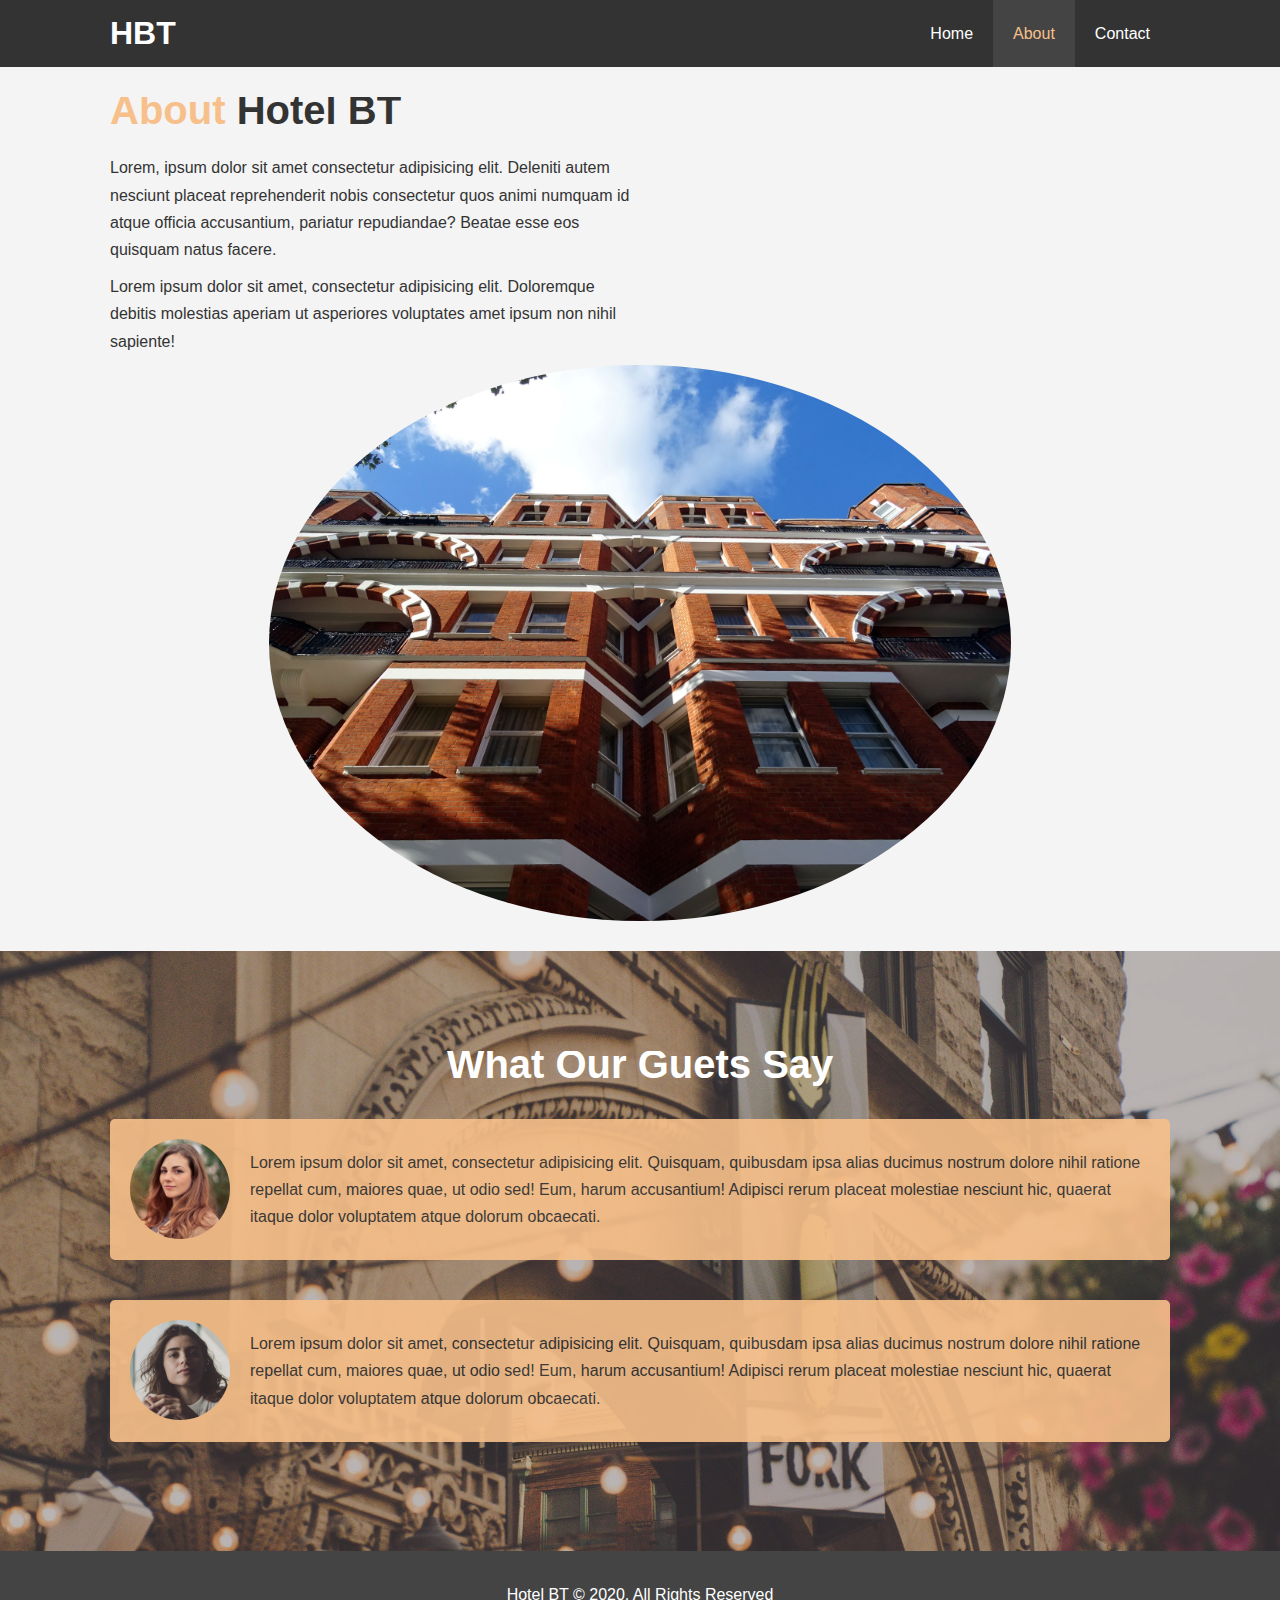
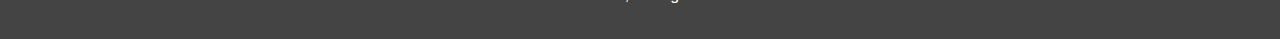
==== about.html @ 3f9f2483 "About Page and Testimonials" ====
<!DOCTYPE html>
<html lang="en">

<head>
    <meta charset="UTF-8">
    <meta name="viewport" content="width=device-width, initial-scale=1.0">
    <meta name="description" content="Welcome to the most extraordinary hotel in Jalandhar Punjab">
    <meta name="keywords" content="hotel, jalandhar, jalandhar hotel, punjabi hotel">
    <link rel="stylesheet" href="css/style.css">
    <title>Hotel BT | About</title>
</head>

<body>
    <header>
        <nav id="navbar">
            <div class="container">
                <h1 class="logo"> <a href="index.html">HBT</a></h1>
                <ul>
                    <li><a href="index.html">Home</a></li>
                    <li><a class="current" href="about.html">About</a></li>
                    <li><a href="contact.html">Contact</a></li>
                </ul>
            </div>
        </nav>
    </header>

    <section id="about-info" class="bg-light py-3">
        <div class="container">
            <div class="info-left">
                <h1 class="l-heading"><span class="text-primary">About</span> Hotel BT</h1>
                <p>Lorem, ipsum dolor sit amet consectetur adipisicing elit. Deleniti autem nesciunt placeat
                    reprehenderit nobis consectetur quos animi numquam id atque officia accusantium, pariatur
                    repudiandae? Beatae esse eos quisquam natus facere.</p>
                <p>Lorem ipsum dolor sit amet, consectetur adipisicing elit. Doloremque debitis molestias aperiam ut
                    asperiores voluptates amet ipsum non nihil sapiente!</p>
            </div>
            <div class="info-right">
                <img src="./img/photo-2.jpg" alt="hotel">
            </div>
        </div>
    </section>

    <div class="clr"></div>

    <section id="testimonials" class="py-3">
        <div class="container">
            <h2 class="l-heading"> What Our Guets Say</h2>
            <div class="testimonial bg-primary">
                <img src="./img/person-1.jpg" alt="Samantha">
                <p>Lorem ipsum dolor sit amet, consectetur adipisicing elit. Quisquam, quibusdam ipsa alias ducimus
                    nostrum dolore nihil ratione repellat cum, maiores quae, ut odio sed! Eum, harum accusantium!
                    Adipisci rerum placeat molestiae nesciunt hic, quaerat itaque dolor voluptatem atque dolorum
                    obcaecati.</p>

            </div>
            <div class="testimonial bg-primary">
                <img src="./img/person-2.jpg" alt="Jen">
                <p>Lorem ipsum dolor sit amet, consectetur adipisicing elit. Quisquam, quibusdam ipsa alias ducimus
                    nostrum dolore nihil ratione repellat cum, maiores quae, ut odio sed! Eum, harum accusantium!
                    Adipisci rerum placeat molestiae nesciunt hic, quaerat itaque dolor voluptatem atque dolorum
                    obcaecati.</p>
            </div>
        </div>

    </section>
    <footer id="main-footer">
        <p>Hotel BT &copy; 2020, All Rights Reserved</p>
    </footer>


</body>

</html>
---- css/style.css ----
/* Reset */

* {
    margin: 0;
    padding: 0;
    box-sizing: border-box;
}

/* Main Styling */

html, body {
    font-family: 'Segoe UI', Tahoma, Geneva, Verdana, sans-serif;
    line-height: 1.7em;
}

a {
    color: #333;
    text-decoration: none;
}

h1, h2, h3 {
    padding-bottom: 20px;
}

p {
    margin: 10px 0;
}

/* Utility Class */

/* It is universal class which is common through out the webpage */

.container {
    margin: auto;
    max-width: 1100px;
    overflow: auto;
    padding: 0 20px;
}

.text-primary {
    color: #f7c08A;
}

.lead {
    font-size: 20px;
}

.btn {
    display: inline;
    font-size: 18px;
    color: white;
    background: #333;
    padding: 13px 20px;
    border: none;
    cursor: pointer;
}

.btn:hover {
    background: #f7c08A;
    color: #333;
}

.btn-light {
    background: #f4f4f4;
    color: #333;
}

.bg-dark {
    background: #333;
    color: white;
}

.bg-light {
    background: #f4f4f4;
    color: #333;
}

.bg-primary {
    background: #f7c08A;
    color: #333;
}

.clr {
    clear: both;
}

.l-heading {
    font-size: 40px;
}

/* Padding */

.py-1 {
    padding: 10px 0px;
}

.py-2 {
    padding: 20px 0px;
}

.py-3 {
    padding: 30px 0px;
}

/* NavBar */

#navbar {
    background: #333;
    color: white;
    overflow: auto;
}

#navbar a {
    color: white;
}

#navbar h1 {
    float: left;
    padding-top: 20px;
}

#navbar ul {
    list-style-type: none;
    float: right;
}

#navbar ul li {
    float: left;
}

#navbar ul li a {
    display: block;
    padding: 20px;
    text-align: center;
}

#navbar ul li a:hover, #navbar ul li a.current {
    background: #444;
    color: #f7c08A;
}

/* Showcase */

#showcase {
    background: url("../img/showcase.jpg") no-repeat center center/cover;
    height: 600px;
}

#showcase .showcase-content {
    color: white;
    text-align: center;
    padding-top: 170px;
}

#showcase .showcase-content h1 {
    font-size: 60px;
    line-height: 1.2em;
}

#showcase .showcase-content p {
    padding: 20px;
    line-height: 1.7em;
}

/* Home Info */

#home-info {
    height: 400px;
}

#home-info .info-img {
    float: left;
    width: 50%;
    background: url("../img/person-1.jpg") no-repeat;
    min-height: 100%;
}

#home-info .info-content {
    float: right;
    width: 50%;
    height: 100;
    text-align: center;
    padding: 50px 30px;
    overflow: hidden;
}

#home-info .info-content p {
    padding-bottom: 30px;
}

/* Features */

.box {
    float: left;
    width: 33%;
    padding: 50px;
    text-align: center;
}

.box i {
    margin-bottom: 10px;
}

/* About Info */

#about-info .info-right {
    float: right;
    width: 50;
    min-height: 100%;
}

#about-info .info-right img {
    display: block;
    margin: auto;
    width: 70%;
    border-radius: 50%;
}

#about-info .info-left {
    float: left;
    width: 50%;
    min-height: 100%;
}

/* Testimonials */

#testimonials {
    height: 600px;
    background: url("../img/test-bg.jpg") no-repeat center center/cover;
    padding-top: 100px;
}

#testimonials h2 {
    color: white;
    text-align: center;
    padding-bottom: 40px;
}

#testimonials .testimonial {
    padding: 20px;
    margin-bottom: 40px;
    border-radius: 5px;
    opacity: 0.9;
}

#testimonials .testimonial img {
    width: 100px;
    float: left;
    margin-right: 20px;
    border-radius: 50%;
}

/* Footer */

#main-footer {
    text-align: center;
    background: #444;
    color: white;
    padding: 20px;
}
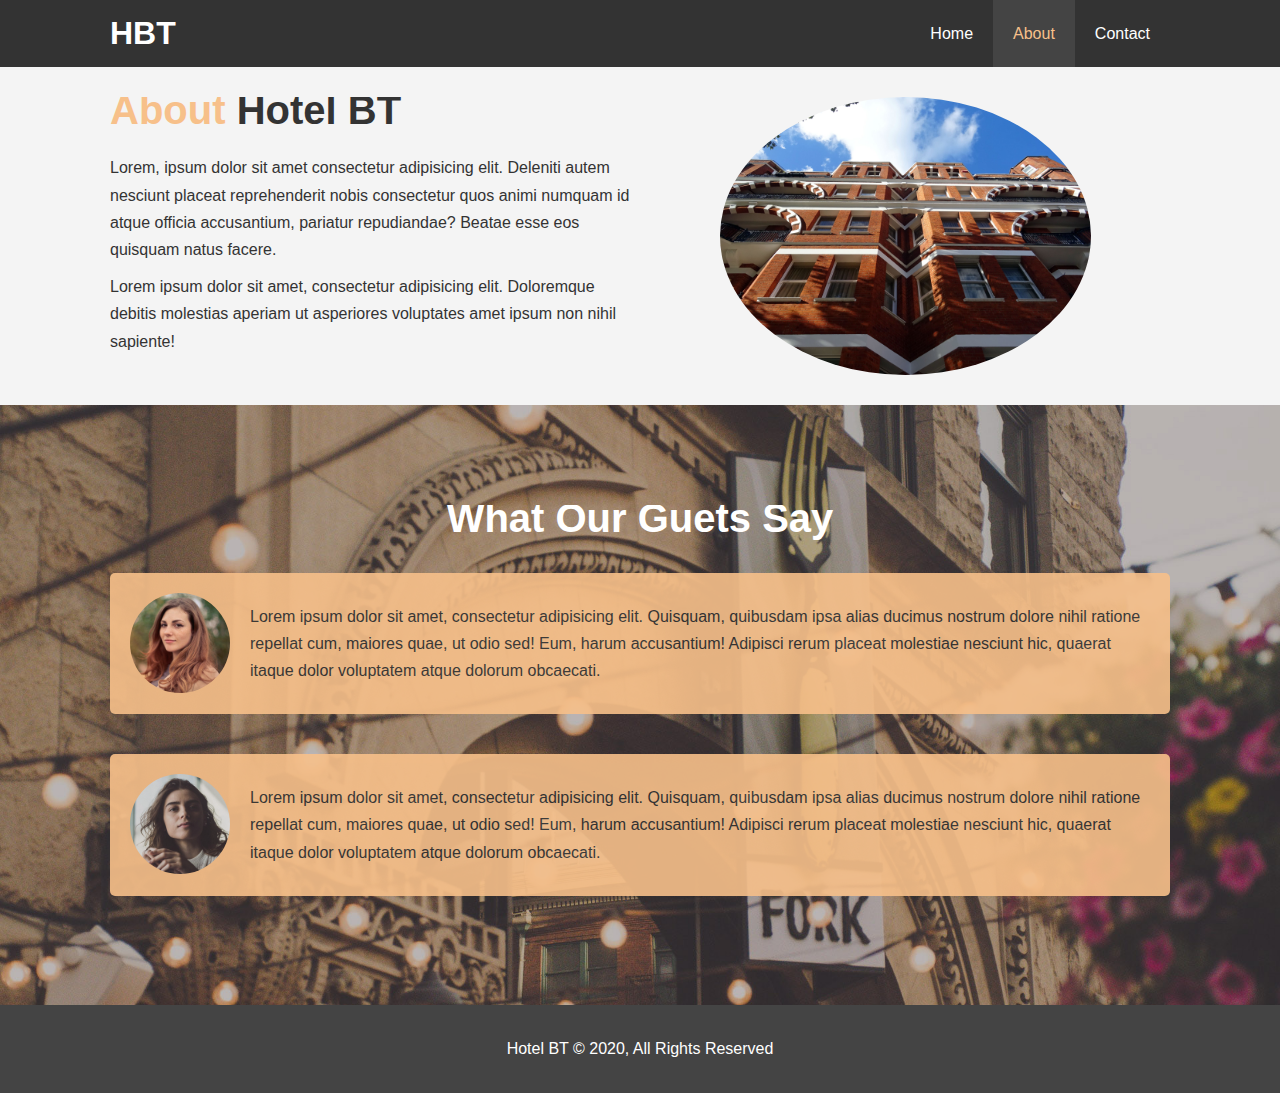
==== commit 831614f8: "Update CSS" ====
--- a/about.html
+++ b/about.html
@@ -51,7 +51,6 @@
                     nostrum dolore nihil ratione repellat cum, maiores quae, ut odio sed! Eum, harum accusantium!
                     Adipisci rerum placeat molestiae nesciunt hic, quaerat itaque dolor voluptatem atque dolorum
                     obcaecati.</p>
-
             </div>
             <div class="testimonial bg-primary">
                 <img src="./img/person-2.jpg" alt="Jen">
--- a/css/style.css
+++ b/css/style.css
@@ -46,7 +46,7 @@
 }
 
 .btn {
-    display: inline;
+    display: inline-block;
     font-size: 18px;
     color: white;
     background: #333;
@@ -171,7 +171,7 @@
 #home-info .info-img {
     float: left;
     width: 50%;
-    background: url("../img/person-1.jpg") no-repeat;
+    background: url("../img/photo-1.jpg") no-repeat;
     min-height: 100%;
 }
 
@@ -192,7 +192,7 @@
 
 .box {
     float: left;
-    width: 33%;
+    width: 33.3%;
     padding: 50px;
     text-align: center;
 }
@@ -205,7 +205,7 @@
 
 #about-info .info-right {
     float: right;
-    width: 50;
+    width: 50%;
     min-height: 100%;
 }
 
@@ -250,6 +250,32 @@
     border-radius: 50%;
 }
 
+/* Contact Form */
+
+#contact-form .form-group {
+    margin-bottom: 20px;
+}
+
+#contact-form label {
+    display: block;
+    margin-bottom: 5px;
+}
+
+#contact-form input, #contact-form textarea {
+    width: 100%;
+    padding: 10px;
+    border: 1px #ddd solid;
+}
+
+#contact-form textarea {
+    height: 200px;
+}
+
+#contact-form input:focus, #contact-form textarea:focus {
+    outline: none;
+    border-color: #f7c08a;
+}
+
 /* Footer */
 
 #main-footer {
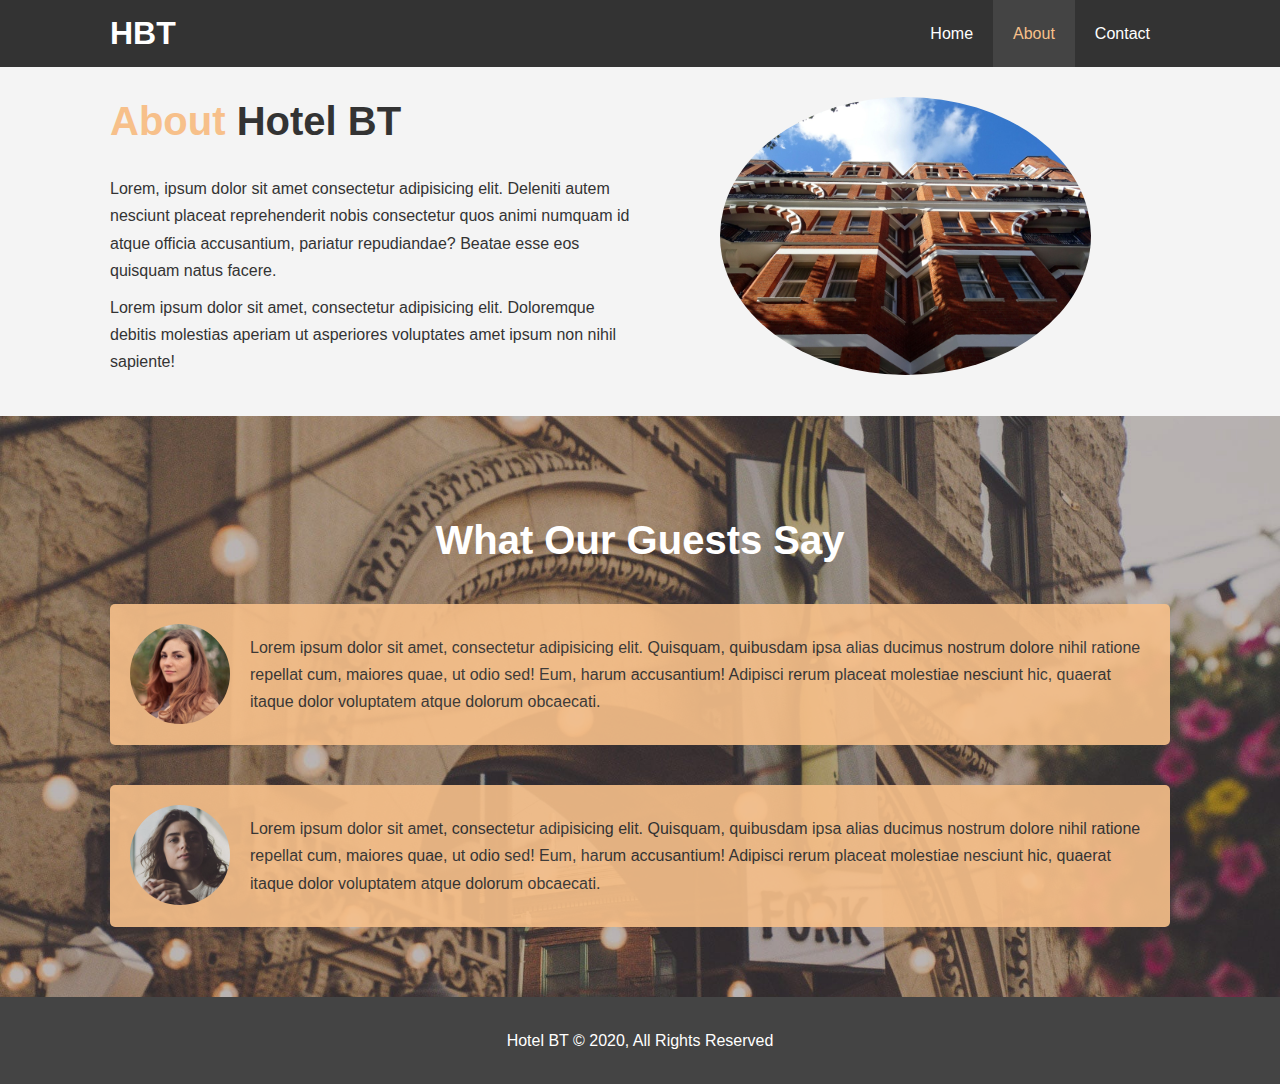
==== commit 20c45931: "Spelling Mistake" ====
--- a/about.html
+++ b/about.html
@@ -4,9 +4,10 @@
 <head>
     <meta charset="UTF-8">
     <meta name="viewport" content="width=device-width, initial-scale=1.0">
-    <meta name="description" content="Welcome to the most extraordinary hotel in Jalandhar Punjab">
-    <meta name="keywords" content="hotel, jalandhar, jalandhar hotel, punjabi hotel">
+    <meta name="description" content="Welcome to the most extraordinary hotel in Boston, Massachusetts">
+    <meta name="keywords" content="Hotel, Boston, Bosten Hotel, Boston Massachusetts">
     <link rel="stylesheet" href="css/style.css">
+    <link rel="stylesheet" media="screen and (max-width: 768px)" href="css/mobile.css">
     <title>Hotel BT | About</title>
 </head>
 
@@ -44,7 +45,7 @@
 
     <section id="testimonials" class="py-3">
         <div class="container">
-            <h2 class="l-heading"> What Our Guets Say</h2>
+            <h2 class="l-heading"> What Our Guests Say</h2>
             <div class="testimonial bg-primary">
                 <img src="./img/person-1.jpg" alt="Samantha">
                 <p>Lorem ipsum dolor sit amet, consectetur adipisicing elit. Quisquam, quibusdam ipsa alias ducimus
--- a/css/style.css
+++ b/css/style.css
@@ -56,7 +56,7 @@
 }
 
 .btn:hover {
-    background: #f7c08A;
+    background: #f7c08a;
     color: #333;
 }
 
@@ -76,7 +76,7 @@
 }
 
 .bg-primary {
-    background: #f7c08A;
+    background: #f7c08a;
     color: #333;
 }
 
@@ -86,6 +86,7 @@
 
 .l-heading {
     font-size: 40px;
+    line-height: 1.2;
 }
 
 /* Padding */
@@ -114,13 +115,13 @@
     color: white;
 }
 
-#navbar h1 {
+#navbar .logo {
     float: left;
     padding-top: 20px;
 }
 
 #navbar ul {
-    list-style-type: none;
+    list-style: none;
     float: right;
 }
 
@@ -158,14 +159,14 @@
 }
 
 #showcase .showcase-content p {
-    padding: 20px;
+    padding-bottom: 20px;
     line-height: 1.7em;
 }
 
 /* Home Info */
 
 #home-info {
-    height: 400px;
+    height: 450px;
 }
 
 #home-info .info-img {
@@ -178,7 +179,7 @@
 #home-info .info-content {
     float: right;
     width: 50%;
-    height: 100;
+    height: 100%;
     text-align: center;
     padding: 50px 30px;
     overflow: hidden;
@@ -225,7 +226,7 @@
 /* Testimonials */
 
 #testimonials {
-    height: 600px;
+    height: 100%;
     background: url("../img/test-bg.jpg") no-repeat center center/cover;
     padding-top: 100px;
 }
--- a/css/mobile.css
+++ b/css/mobile.css
@@ -0,0 +1,63 @@
+#navbar .logo {
+    float: none;
+    text-align: center;
+}
+
+#navbar ul, #navbar ul li {
+    float: none;
+}
+
+#navbar ul li a {
+    padding: 5px;
+    border-bottom: #444 dotted 1px;
+}
+
+/* Showcase */
+
+#showcase {
+    height: 100%;
+}
+
+#showcase .showcase-content {
+    padding-top: 70px;
+    padding-bottom: 30px;
+}
+
+/* Home Info */
+
+#home-info .info-img {
+    display: none;
+}
+
+#home-info .info-content {
+    float: none;
+    width: 100%;
+}
+
+/* Boxes */
+
+.box {
+    float: none;
+    width: 100%;
+}
+
+/* About */
+
+#about-info .info-right, #about-info .info-left {
+    float: none;
+    width: 100%;
+}
+
+#about-info .info-right {
+    margin-top: 30px;
+}
+
+.l-heading {
+    text-align: center;
+}
+
+/* Contact */
+
+#contact-info .box {
+    border-bottom: #444 dotted 1px;
+}